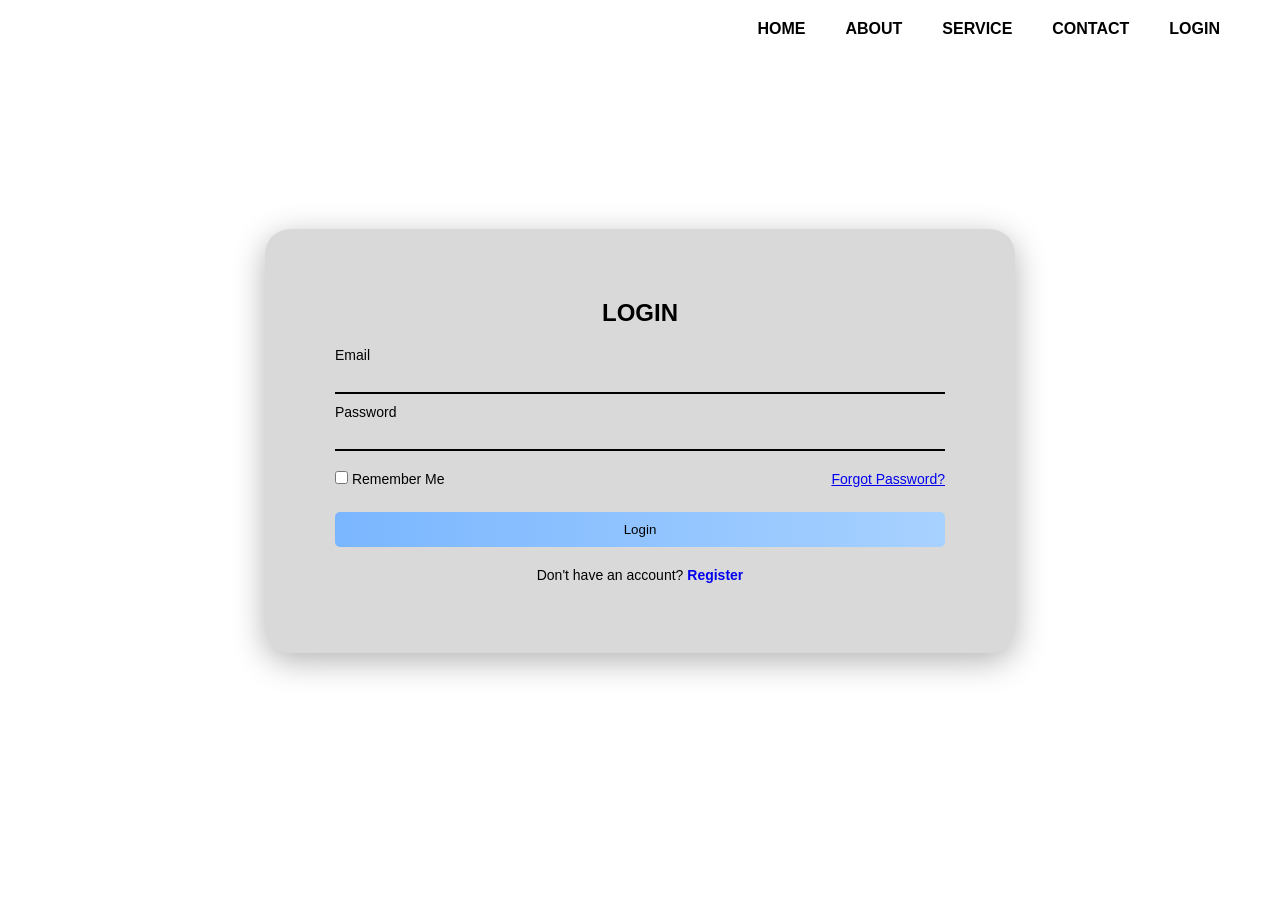
==== index.html @ 82765643 "Rename loginpage.html to index.html" ====
<!DOCTYPE html>
<html lang="en">
<head>
<meta charset="UTF-8">
<meta name="viewport" content="width=device-width, initial-scale=1.0">
<title>Glass Login Page</title>

<style>

*{
margin:0;
padding:0;
box-sizing:border-box;
font-family:Arial, sans-serif;
}

body{
height:100vh;
background:url("https://4kwallpapers.com/images/walls/thumbs_3t/11990.jpeg");
background-size:cover;

background-position:center;
}

/* Navbar */

nav{
display:flex;
justify-content:flex-end;
padding:20px 60px;
}

nav ul{
display:flex;
list-style:none;
gap:40px;
}

nav ul li a{
text-decoration:none;
color:black;
font-weight:bold;
}

/* Login container */

.login-container{
display:flex;
justify-content:center;
align-items:center;
height:85vh;
}

/* Glass login box */

.login-box{
width:750px;
padding:70px;
border-radius:25px;
background:rgba(0, 0, 0, 0.15);
backdrop-filter:blur(15px);
box-shadow:0 8px 32px rgba(0,0,0,0.3);
text-align:center;
}

.login-box h2{
margin-bottom:30px;
}

/* Input fields */

.input-box{
position:relative;
margin:20px 0;
}

.input-box input{
width:100%;
padding:10px;
border:none;
border-bottom:2px solid black;
background:transparent;
outline:none;
}

.input-box label{
position:absolute;
left:0;
top:-10px;
font-size:14px;
}

/* Remember + Forgot */

.options{
display:flex;
justify-content:space-between;
font-size:14px;
margin:15px 0;
}

/* Button */

button{
width:100%;
padding:10px;
border:none;
border-radius:5px;
background:linear-gradient(to right,#7ab6ff,#a7d1ff);
cursor:pointer;
margin-top:10px;
}

/* Register text */

p{
margin-top:20px;
font-size:14px;
}

p a{
text-decoration:none;
font-weight:bold;
}

</style>

</head>

<body>

<nav>
<ul>
<li><a href="#">HOME</a></li>
<li><a href="#">ABOUT</a></li>
<li><a href="#">SERVICE</a></li>
<li><a href="#">CONTACT</a></li>
<li><a href="#">LOGIN</a></li>
</ul>
</nav>

<div class="login-container">

<div class="login-box">

<h2>LOGIN</h2>

<form>

<div class="input-box">
<input type="email" required>
<label>Email</label>
</div>

<div class="input-box">
<input type="password" required>
<label>Password</label>
</div>

<div class="options">

<label>
<input type="checkbox"> Remember Me
</label>

<a href="#">Forgot Password?</a>

</div>

<button type="submit">Login</button>

<p>
Don't have an account?
<a href="#">Register</a>
</p>

</form>

</div>

</div>

</body>
</html>
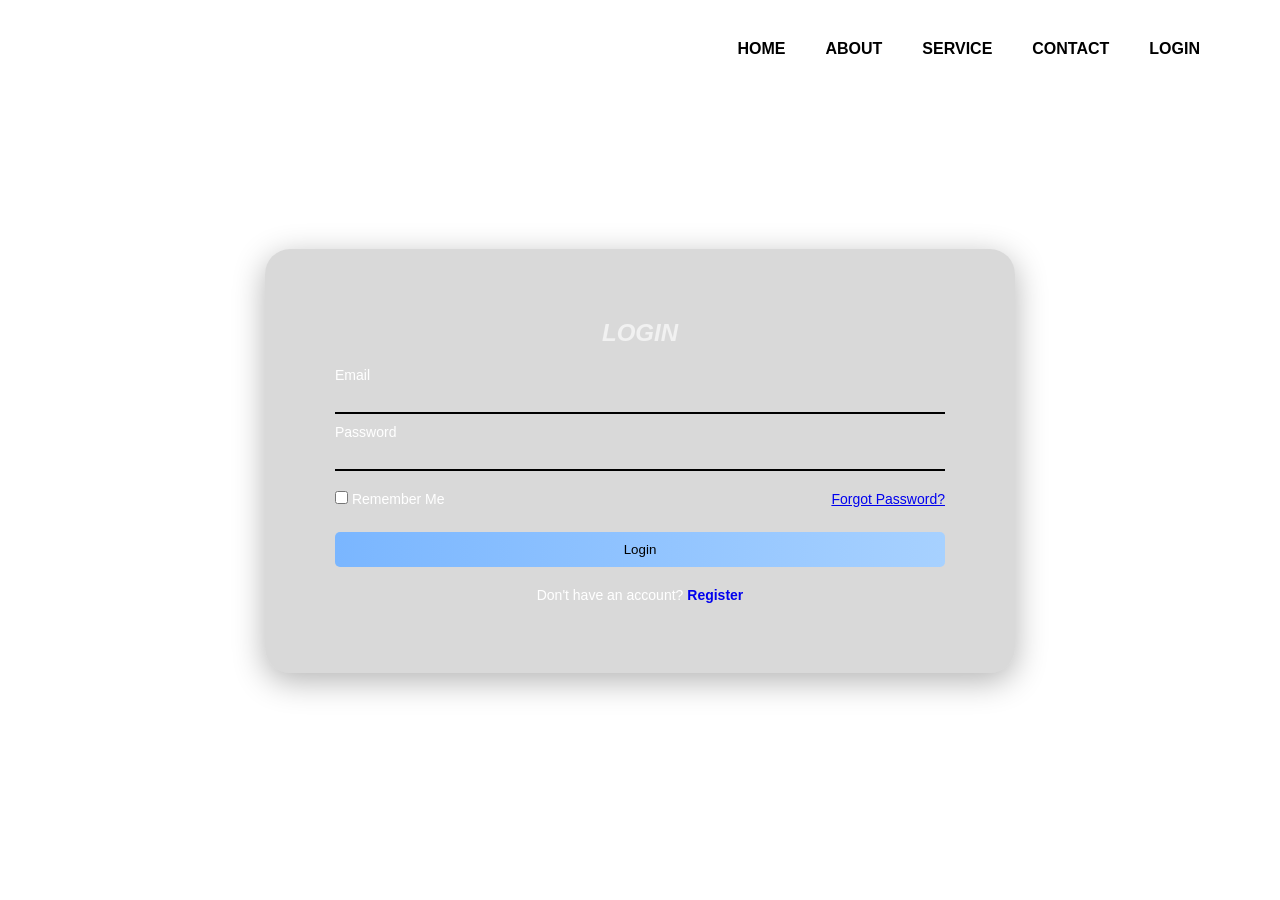
==== commit b55c4cc7: "Update index.html" ====
--- a/index.html
+++ b/index.html
@@ -4,7 +4,7 @@
 <meta charset="UTF-8">
 <meta name="viewport" content="width=device-width, initial-scale=1.0">
 <title>Glass Login Page</title>
-
+<link rel="stylesheet" href="style.css">
 <style>
 
 *{
--- a/style.css
+++ b/style.css
@@ -0,0 +1,51 @@
+body{
+    font-family: Arial, sans-serif;
+    background: linear-gradient(135deg,#141e30,#243b55);
+    color: white;
+    text-align: center;
+    margin: 0;
+    padding: 20px;
+}
+
+h1{
+    font-size: 40px;
+    letter-spacing: 3px;
+    color: #ffd700;
+}
+
+h2{
+    font-style: italic;
+    color: #f1f1f1;
+}
+
+pr{
+    display: block;
+    font-size: 18px;
+    background: #ff4b2b;
+    padding: 10px;
+    width: 250px;
+    margin: 10px auto;
+    border-radius: 8px;
+    font-weight: bold;
+}
+
+img{
+    border-radius: 10px;
+    box-shadow: 0 5px 15px rgba(0,0,0,0.6);
+    transition: transform 0.3s;
+}
+
+img:hover{
+    transform: scale(1.05);
+}
+
+hr{
+    border: none;
+    height: 2px;
+    background: #ffffff40;
+    margin: 20px 0;
+}
+
+p{
+    font-size: 18px;
+}]
